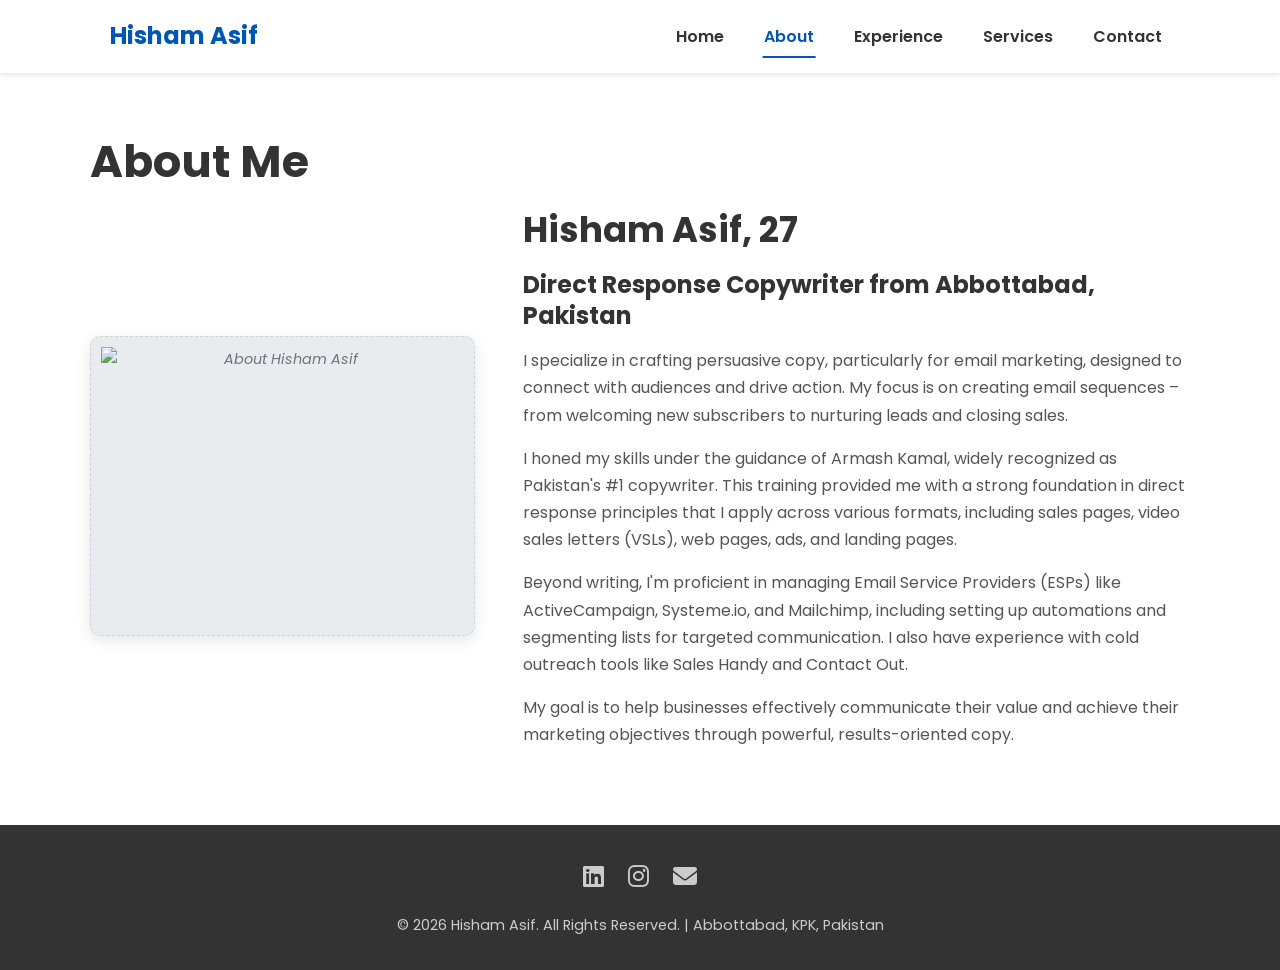
==== about.html @ 88cc2145 "Add files via upload" ====
<!DOCTYPE html>
<html lang="en">
<head>
    <meta charset="UTF-8">
    <meta name="viewport" content="width=device-width, initial-scale=1.0">
    <title>About Hisham Asif - Direct Response Copywriter</title>
    <link rel="stylesheet" href="style.css">
    <link rel="stylesheet" href="https://cdnjs.cloudflare.com/ajax/libs/font-awesome/6.5.2/css/all.min.css">
    <link rel="preconnect" href="https://fonts.googleapis.com">
    <link rel="preconnect" href="https://fonts.gstatic.com" crossorigin>
    <link href="https://fonts.googleapis.com/css2?family=Poppins:wght@300;400;600;700&display=swap" rel="stylesheet">
</head>
<body>
    <header>
        <nav class="navbar">
            <div class="container">
                <a href="index.html" class="logo">Hisham Asif</a>
                <ul class="nav-links">
                    <li><a href="index.html">Home</a></li>
                    <li><a href="about.html" class="active">About</a></li> 
                    <li><a href="experience.html">Experience</a></li>
                    <li><a href="services.html">Services</a></li>
                    <li><a href="contact.html">Contact</a></li>
                </ul>
                 <button class="menu-toggle" aria-label="Toggle navigation" aria-expanded="false">
                    <i class="fas fa-bars"></i> 
                </button>
            </div>
        </nav>
    </header>

    <main>
        <section class="container section-padding animate-on-scroll">
            <h1>About Me</h1>
            <div class="about-content">
                <div class="about-image">
                    <img src="images/about 1.jpg" alt="About Hisham Asif" class="placeholder-img">
                     </div>
                <div class="about-text">
                    <h2>Hisham Asif, 27</h2>
                    <h3>Direct Response Copywriter from Abbottabad, Pakistan</h3>
                    <p>I specialize in crafting persuasive copy, particularly for email marketing, designed to connect with audiences and drive action. My focus is on creating email sequences – from welcoming new subscribers to nurturing leads and closing sales.</p>
                    <p>I honed my skills under the guidance of Armash Kamal, widely recognized as Pakistan's #1 copywriter. This training provided me with a strong foundation in direct response principles that I apply across various formats, including sales pages, video sales letters (VSLs), web pages, ads, and landing pages.</p>
                    <p>Beyond writing, I'm proficient in managing Email Service Providers (ESPs) like ActiveCampaign, Systeme.io, and Mailchimp, including setting up automations and segmenting lists for targeted communication. I also have experience with cold outreach tools like Sales Handy and Contact Out.</p>
                    <p>My goal is to help businesses effectively communicate their value and achieve their marketing objectives through powerful, results-oriented copy.</p>
                </div>
            </div>
        </section>
    </main>

    <footer>
        <div class="container">
            <div class="social-links">
                <a href="https://www.linkedin.com/in/hisham-asif-b0612a239/" target="_blank" aria-label="LinkedIn"><i class="fab fa-linkedin"></i></a>
                <a href="https://www.instagram.com/hisham.protype/" target="_blank" aria-label="Instagram"><i class="fab fa-instagram"></i></a>
                <a href="mailto:hishamasif60@gmail.com" aria-label="Email"><i class="fas fa-envelope"></i></a>
            </div>
            <p>&copy; <span id="current-year"></span> Hisham Asif. All Rights Reserved. | Abbottabad, KPK, Pakistan</p>
        </div>
    </footer>

    <script src="script.js"></script>
</body>
</html>
---- style.css ----
/* General Styling & Variables */
:root {
    --primary-color: #0056b3; /* Example Blue */
    --secondary-color: #007bff;
    --accent-color: #ffc107; /* Example Yellow */
    --dark-color: #333;
    --light-color: #f8f9fa;
    --text-color: #555;
    --font-family: 'Poppins', sans-serif;
    --transition-speed: 0.3s ease;
}

/* Basic Reset */
* {
    box-sizing: border-box;
    margin: 0;
    padding: 0;
}

/* Smooth Scrolling */
html {
    scroll-behavior: smooth;
}

/* Body Styling - Flex column for sticky footer */
body {
    font-family: var(--font-family);
    line-height: 1.7;
    color: var(--text-color);
    background-color: #fff;
    display: flex;
    flex-direction: column;
    min-height: 100vh; /* Ensures body takes at least full viewport height */
}

/* Main Content Area - Grows to fill space */
main {
    flex-grow: 1;
}

/* Centered Container */
.container {
    max-width: 1100px;
    margin: 0 auto;
    padding: 0 20px; /* Padding on sides for smaller screens */
}

/* Typography */
h1, h2, h3 {
    color: var(--dark-color);
    margin-bottom: 1rem;
    line-height: 1.3;
}

h1 { font-size: 2.8rem; }
h2 { font-size: 2.2rem; }
h3 { font-size: 1.5rem; }

p {
    margin-bottom: 1rem;
}

a {
    color: var(--secondary-color);
    text-decoration: none;
    transition: color var(--transition-speed);
}

a:hover {
    color: var(--primary-color);
}

ul {
    list-style: none;
}

/* Images */
img {
    max-width: 100%; /* Responsive images */
    height: auto;
    display: block; /* Prevents extra space below images */
}

/* Section Padding */
.section-padding {
    padding: 60px 0;
}

/* Subtitle Styling */
.subtitle {
    font-size: 1.1rem;
    color: var(--text-color);
    margin-bottom: 2rem;
    text-align: center;
}

/* Header & Navigation */
.navbar {
    background-color: #fff;
    box-shadow: 0 2px 5px rgba(0,0,0,0.1); /* Subtle shadow */
    padding: 1rem 0;
    position: sticky; /* Makes navbar stick to top */
    top: 0;
    z-index: 1000; /* Ensures navbar stays on top */
}

.navbar .container {
    display: flex;
    justify-content: space-between;
    align-items: center;
}

.navbar .logo {
    font-size: 1.5rem;
    font-weight: 700;
    color: var(--primary-color);
}
.navbar .logo:hover {
    color: var(--secondary-color);
}


.navbar .nav-links {
    display: flex; /* Horizontal layout for links */
}

.navbar .nav-links li {
    margin-left: 1.5rem; /* Spacing between links */
}

.navbar .nav-links a {
    color: var(--dark-color);
    font-weight: 600;
    padding: 0.5rem;
    position: relative; /* For the underline effect */
    transition: color var(--transition-speed);
}
.navbar .nav-links a:hover {
    color: var(--primary-color);
}

/* Underline effect for nav links */
.navbar .nav-links a::after {
    content: '';
    position: absolute;
    bottom: -2px; /* Position underline slightly below text */
    left: 50%;
    transform: translateX(-50%);
    width: 0; /* Initially hidden */
    height: 2px;
    background-color: var(--primary-color);
    transition: width var(--transition-speed);
}

/* Show underline on hover or if active */
.navbar .nav-links a:hover::after,
.navbar .nav-links a.active::after {
    width: 80%;
}

/* Style for the active page link */
.navbar .nav-links a.active {
    color: var(--primary-color);
}

/* Mobile Menu Toggle Button (Hamburger) */
.menu-toggle {
    display: none; /* Hidden by default on larger screens */
    background: none;
    border: none;
    font-size: 1.5rem;
    color: var(--dark-color);
    cursor: pointer;
    padding: 0.5rem;
}

/* Hero Section (Home Page) */
.hero-section {
    /* Optional gradient overlay on background image */
    background: linear-gradient(to right, rgba(248, 249, 250, 0.95), rgba(248, 249, 250, 0.8)), url('images/hero-bg-placeholder.jpg');
    background-color: var(--light-color); /* Fallback solid color */
    background-size: cover;
    background-position: center;
    padding: 80px 0;
    min-height: 70vh; /* Give it some height */
    display: flex; /* Use flex to center content vertically */
    align-items: center;
}

.hero-section .container {
    display: flex;
    align-items: center;
    justify-content: space-between;
    gap: 2rem;
}

.hero-content {
    flex: 1; /* Takes available space */
    text-align: left;
}

.hero-content h1 {
    font-size: 3.5rem;
    margin-bottom: 0.5rem;
    color: var(--primary-color);
    font-weight: 700;
}

.hero-content h2 {
    font-size: 1.8rem;
    margin-bottom: 1rem;
    font-weight: 400;
}
/* Style the secondary part of the headline */
.hero-content h2 span {
    font-weight: 600;
    color: var(--secondary-color);
}


.hero-content p {
    font-size: 1.1rem;
    margin-bottom: 2rem;
    max-width: 600px; /* Limit width for readability */
}

.hero-image {
    flex-basis: 300px; /* Fixed base size for image container */
    flex-shrink: 0; /* Prevent shrinking */
    text-align: center;
}

/* Style the hero image (circular) */
.hero-image img {
    border-radius: 50%;
    width: 250px;
    height: 250px;
    object-fit: cover; /* Ensures image covers the area */
    border: 5px solid #fff; /* White border */
    box-shadow: 0 4px 15px rgba(0,0,0,0.1); /* Soft shadow */
}

/* Call to Action Button Styling */
.cta-button {
    display: inline-block;
    background-color: var(--primary-color);
    color: #fff;
    padding: 12px 25px;
    border-radius: 25px; /* Pill shape */
    font-weight: 600;
    text-transform: uppercase;
    letter-spacing: 1px;
    transition: background-color var(--transition-speed), transform var(--transition-speed), box-shadow var(--transition-speed);
    margin: 5px 10px 5px 0; /* Spacing around buttons */
    border: 2px solid var(--primary-color);
    box-shadow: 0 2px 5px rgba(0, 0, 0, 0.1);
}

.cta-button:hover {
    background-color: var(--secondary-color);
    border-color: var(--secondary-color);
    transform: translateY(-3px); /* Slight lift effect */
    box-shadow: 0 4px 8px rgba(0, 0, 0, 0.2);
    color: #fff; /* Ensure text remains white */
}

/* Secondary Button Style (Outline) */
.cta-button.secondary {
    background-color: transparent;
    color: var(--primary-color);
    border: 2px solid var(--primary-color);
}

.cta-button.secondary:hover {
    background-color: var(--primary-color);
    color: #fff;
}

/* Intro Services Highlights (Home Page) */
#intro-services h2 {
    text-align: center;
    margin-bottom: 3rem;
}
.service-highlights {
    display: grid;
    /* Creates responsive columns: min 250px wide, max 1fr (equal share) */
    grid-template-columns: repeat(auto-fit, minmax(250px, 1fr));
    gap: 2rem;
    text-align: center;
}

.highlight-item i { /* Icon styling */
    color: var(--primary-color);
    margin-bottom: 1rem;
}

.highlight-item h3 {
    margin-bottom: 0.5rem;
    font-size: 1.3rem;
}

/* About Page Specific Styles */
.about-content {
    display: flex;
    gap: 3rem;
    align-items: center;
}
.about-image {
    flex-basis: 35%; /* Image takes ~1/3 width */
    flex-shrink: 0;
}
.about-image img {
    border-radius: 10px;
    box-shadow: 0 4px 15px rgba(0,0,0,0.1);
}
.about-text {
    flex: 1; /* Text takes remaining space */
}

/* Experience Page Specific Styles */
.experience-grid {
    display: grid;
    grid-template-columns: repeat(auto-fit, minmax(300px, 1fr));
    gap: 2rem;
}

.experience-card {
    background-color: var(--light-color);
    padding: 2rem;
    border-radius: 8px;
    box-shadow: 0 2px 8px rgba(0,0,0,0.05);
    transition: transform var(--transition-speed), box-shadow var(--transition-speed);
    display: flex;
    flex-direction: column;
    align-items: center; /* Center content horizontally */
    text-align: center;
}

.experience-card:hover {
    transform: translateY(-5px); /* Lift card on hover */
    box-shadow: 0 5px 15px rgba(0,0,0,0.1);
}

.experience-card i.fas { /* Icon styling within cards */
    color: var(--primary-color);
    margin-bottom: 1rem;
}

/* List styling within experience cards */
.experience-card ul {
    margin-top: 1rem;
    padding-left: 0; /* Remove default padding */
    width: 100%; /* Ensure list takes full width for centering */
}
.experience-card li {
    margin-bottom: 0.5rem;
    display: flex;
    align-items: center;
    justify-content: center; /* Center list items */
    gap: 0.5rem; /* Space between icon and text */
    font-size: 0.95rem;
}
.experience-card li i.fa-check-circle { /* Checkmark icon style */
    color: #28a745; /* Green */
    font-size: 0.9em;
    flex-shrink: 0; /* Prevent icon from shrinking */
}
/* Tool Logos Section (Experience Page) */
.tool-logos {
    margin-top: 3rem;
    text-align: center;
    padding-top: 2rem;
    border-top: 1px solid #eee; /* Separator line */
}
.tool-logos h4 {
     margin-bottom: 1.5rem;
     color: var(--dark-color);
}
.tool-logo {
    height: 40px; /* Control logo height */
    width: auto; /* Maintain aspect ratio */
    margin: 0 15px;
    opacity: 0.8;
    transition: opacity var(--transition-speed);
    vertical-align: middle; /* Align logos nicely */
}
.tool-logo:hover {
    opacity: 1;
}

/* Services Page Specific Styles */
.services-grid {
    display: grid;
    grid-template-columns: repeat(auto-fit, minmax(300px, 1fr));
    gap: 2rem;
    margin-bottom: 3rem;
}

.service-item {
    background-color: #fff;
    padding: 2rem;
    border: 1px solid #eee;
    border-radius: 8px;
    box-shadow: 0 2px 8px rgba(0,0,0,0.05);
    transition: transform var(--transition-speed), box-shadow var(--transition-speed);
    display: flex; /* Use flex for better control */
    flex-direction: column;
}

.service-item:hover {
     transform: translateY(-5px);
    box-shadow: 0 5px 15px rgba(0,0,0,0.1);
}

.service-item i.fas { /* Icon styling */
    color: var(--primary-color);
    margin-bottom: 1rem;
    align-self: flex-start; /* Align icon to the start */
}

/* List styling within service items */
.service-item ul {
    margin-top: 1rem;
    padding-left: 1.2rem; /* Indent list */
    list-style: disc; /* Use standard bullets */
    flex-grow: 1; /* Allows list to take up space if needed */
}

.service-item li {
    margin-bottom: 0.5rem;
    font-size: 0.95rem;
}

/* Call to Action Section (Services Page) */
.cta-section {
    background-color: var(--light-color);
    text-align: center;
    padding: 3rem 1rem;
    border-radius: 8px;
    margin-top: 2rem;
}

.cta-section h2 {
     color: var(--primary-color);
     margin-bottom: 0.5rem;
}
.cta-section p {
    margin-bottom: 1.5rem;
}

/* Contact Page Specific Styles */
.contact-container {
    display: grid;
    /* Two columns: info takes less space, form takes more */
    grid-template-columns: 1fr 1.5fr;
    gap: 3rem;
    align-items: start; /* Align items to the top of their grid cells */
}

.contact-info h3, .contact-form h3 {
    margin-bottom: 1.5rem;
    color: var(--primary-color);
}

/* Contact details styling */
.contact-info p {
    margin-bottom: 1rem;
    display: flex;
    align-items: center;
    gap: 0.7rem; /* Space between icon and text */
    font-size: 1.05rem;
}
.contact-info i { /* Icon alignment */
    color: var(--secondary-color);
    width: 20px;
    text-align: center;
    flex-shrink: 0;
}
/* Social links in contact info */
.contact-social-links {
    margin-top: 1.5rem;
}
.contact-social-links a {
    margin-right: 1rem;
    color: var(--dark-color);
    font-size: 1.2rem; /* Adjust icon size */
    transition: color var(--transition-speed);
}
.contact-social-links a:hover {
    color: var(--primary-color);
}
.contact-social-links i { /* Override width for social icons */
    width: auto;
}

/* Contact Form Styling */
.contact-form .form-group {
    margin-bottom: 1.5rem;
}

.contact-form label {
    display: block;
    margin-bottom: 0.5rem;
    font-weight: 600;
    color: var(--dark-color);
}

.contact-form input[type="text"],
.contact-form input[type="email"],
.contact-form textarea {
    width: 100%;
    padding: 12px;
    border: 1px solid #ccc;
    border-radius: 5px;
    font-family: inherit; /* Use body font */
    font-size: 1rem;
    transition: border-color var(--transition-speed), box-shadow var(--transition-speed);
}

/* Focus effect for form fields */
.contact-form input:focus,
.contact-form textarea:focus {
    outline: none;
    border-color: var(--primary-color);
    box-shadow: 0 0 5px rgba(0, 86, 179, 0.2);
}

.contact-form textarea {
    resize: vertical; /* Allow vertical resize only */
    min-height: 120px; /* Minimum height for textarea */
}

/* Submit button styling */
.contact-form button[type="submit"] {
    width: auto; /* Don't force full width */
    cursor: pointer;
    margin-top: 0; /* Reset margin from cta-button base style */
}

/* Footer Styling */
footer {
    background-color: var(--dark-color);
    color: #ccc;
    text-align: center;
    padding: 2rem 0;
    margin-top: auto; /* Pushes footer to bottom in flex container */
}

footer .social-links {
    margin-bottom: 1rem;
}

footer .social-links a {
    color: #ccc;
    margin: 0 10px;
    font-size: 1.5rem; /* Footer icon size */
    transition: color var(--transition-speed);
}

footer .social-links a:hover {
    color: var(--accent-color); /* Use accent color on hover */
}

footer p {
    font-size: 0.9rem;
    margin-bottom: 0;
}
footer p a { /* Link styling in footer */
    color: #ccc;
    text-decoration: underline;
}
footer p a:hover {
     color: var(--accent-color);
}

/* Placeholder Styles (Visible when images are missing) */
.placeholder-img {
    background-color: #e9ecef; /* Light grey background */
    border: 1px dashed #ced4da; /* Dashed border */
    display: flex;
    align-items: center;
    justify-content: center;
    color: #6c757d; /* Grey text */
    font-style: italic;
    font-size: 0.9rem;
    min-height: 150px; /* Default minimum height */
    text-align: center;
    padding: 10px;
}
/* Specific placeholder sizes */
.hero-image .placeholder-img {
    width: 250px;
    height: 250px;
    border-radius: 50%;
    min-height: 0; /* Override default min-height */
}
.about-image .placeholder-img {
    min-height: 300px;
    border-radius: 10px;
}
.service-img-placeholder {
    min-height: 100px;
    margin-top: 1rem;
    border-radius: 5px;
}
.contact-img-placeholder {
     min-height: 200px;
     margin-top: 2rem;
     border-radius: 8px;
}
.tool-logo.placeholder-img {
    height: 40px;
    width: 100px; /* Example width for logos */
    min-height: 0;
    padding: 5px;
    border-radius: 4px;
}

/* Animation Styling */
.animate-on-scroll {
    opacity: 0; /* Start hidden */
    transform: translateY(30px); /* Start slightly lower */
    transition: opacity 0.6s ease-out, transform 0.6s ease-out;
}

/* Style when element becomes visible */
.animate-on-scroll.is-visible {
    opacity: 1;
    transform: translateY(0);
}

/* Responsive Design - Media Queries */

/* Tablets and smaller devices */
@media (max-width: 992px) {
    .hero-section .container {
        flex-direction: column; /* Stack hero content and image */
        text-align: center;
    }
    .hero-content {
        text-align: center;
        margin-bottom: 2rem;
    }
     .hero-content h1 {
        font-size: 3rem;
    }
     .hero-content h2 {
        font-size: 1.6rem;
    }
     .hero-image {
        flex-basis: auto; /* Reset basis */
        margin-top: 2rem;
    }
    .hero-image img {
        width: 220px;
        height: 220px;
    }

    .about-content {
        flex-direction: column; /* Stack about image and text */
    }
    .about-image {
        margin-bottom: 2rem;
        max-width: 400px; /* Limit image size */
        align-self: center;
    }

    .contact-container {
        grid-template-columns: 1fr; /* Single column layout for contact */
        gap: 2rem;
    }
    .contact-info {
        text-align: center;
    }
     .contact-info p {
        justify-content: center; /* Center contact details */
    }
    .contact-img-placeholder {
        max-width: 300px;
        margin-left: auto;
        margin-right: auto;
    }
}

/* Mobile devices */
@media (max-width: 768px) {
    h1 { font-size: 2.2rem; }
    h2 { font-size: 1.8rem; }

    .navbar .container {
        position: relative; /* Needed for absolute positioning of mobile nav */
    }

    /* Hide desktop nav links */
    .navbar .nav-links {
        display: none;
        flex-direction: column; /* Stack links vertically */
        position: absolute;
        top: 100%; /* Position below the navbar */
        left: 0;
        width: 100%;
        background-color: #fff;
        box-shadow: 0 5px 10px rgba(0,0,0,0.1);
        padding: 0; /* Remove padding */
        border-top: 1px solid #eee;
    }

     /* Class added by JS to show mobile nav */
     .navbar .nav-links.active {
        display: flex;
    }

    .navbar .nav-links li {
        margin: 0; /* Remove horizontal margin */
        text-align: center;
        width: 100%;
    }

    .navbar .nav-links a {
        display: block; /* Make links take full width */
        padding: 1rem;
        border-bottom: 1px solid #eee; /* Separator lines */
    }
     /* Remove underline effect on mobile */
     .navbar .nav-links a::after {
        display: none;
    }
     /* Remove border from last link */
     .navbar .nav-links li:last-child a {
         border-bottom: none;
     }


    /* Show hamburger icon */
    .menu-toggle {
        display: block;
    }

    /* Adjust hero section further for mobile */
    .hero-section {
        padding: 60px 0;
        min-height: 50vh;
    }
    .hero-content h1 {
        font-size: 2.5rem;
    }
    .hero-image img {
        width: 180px;
        height: 180px;
    }

    /* Adjust grid gaps for smaller screens */
    .experience-grid, .services-grid, .service-highlights {
        gap: 1.5rem;
    }

    /* Adjust padding for sections */
    .section-padding {
        padding: 40px 0;
    }

    /* Reduce footer padding */
    footer {
        padding: 1.5rem 0;
    }
    footer .social-links a {
        font-size: 1.3rem;
    }
    footer p {
        font-size: 0.8rem;
    }
}
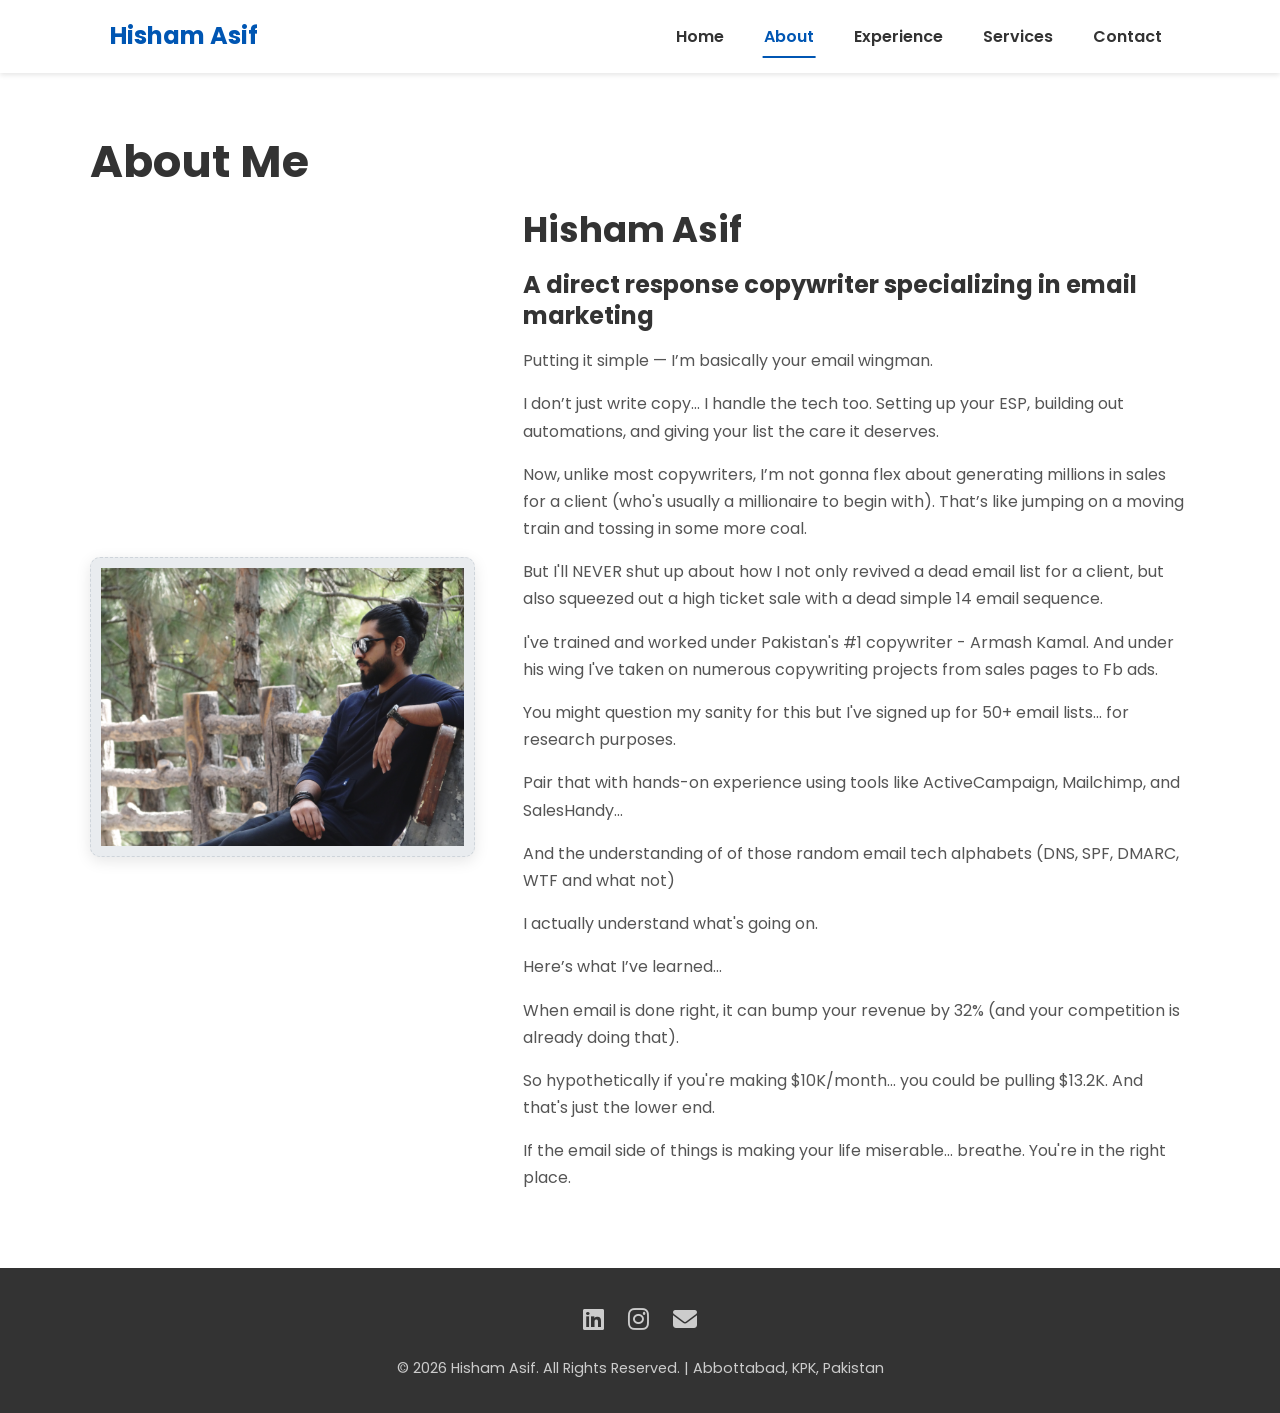
==== commit c5ff8bc5: "Update about.html" ====
--- a/about.html
+++ b/about.html
@@ -37,12 +37,21 @@
                     <img src="images/about 1.jpg" alt="About Hisham Asif" class="placeholder-img">
                      </div>
                 <div class="about-text">
-                    <h2>Hisham Asif, 27</h2>
-                    <h3>Direct Response Copywriter from Abbottabad, Pakistan</h3>
-                    <p>I specialize in crafting persuasive copy, particularly for email marketing, designed to connect with audiences and drive action. My focus is on creating email sequences – from welcoming new subscribers to nurturing leads and closing sales.</p>
-                    <p>I honed my skills under the guidance of Armash Kamal, widely recognized as Pakistan's #1 copywriter. This training provided me with a strong foundation in direct response principles that I apply across various formats, including sales pages, video sales letters (VSLs), web pages, ads, and landing pages.</p>
-                    <p>Beyond writing, I'm proficient in managing Email Service Providers (ESPs) like ActiveCampaign, Systeme.io, and Mailchimp, including setting up automations and segmenting lists for targeted communication. I also have experience with cold outreach tools like Sales Handy and Contact Out.</p>
-                    <p>My goal is to help businesses effectively communicate their value and achieve their marketing objectives through powerful, results-oriented copy.</p>
+                    <h2>Hisham Asif</h2>
+                    <h3>A direct response copywriter specializing in email marketing</h3>
+                    <p>Putting it simple — I’m basically your email wingman.</p>
+                    <p>I don’t just write copy... I handle the tech too. Setting up your ESP, building out automations, and giving your list the care it deserves.</p>
+                    <p>Now, unlike most copywriters, I’m not gonna flex about generating millions in sales for a client (who's usually a millionaire to begin with). That’s like jumping on a moving train and tossing in some more coal.</p>
+                    <p>But I'll NEVER shut up about how I not only revived a dead email list for a client, but also squeezed out a high ticket sale with a dead simple 14 email sequence.</p>
+                    <p>I've trained and worked under Pakistan's #1 copywriter - Armash Kamal. And under his wing I've taken on numerous copywriting projects from sales pages to Fb ads.</p>
+                    <p>You might question my sanity for this but I've signed up for 50+ email lists... for research purposes.</p>
+                    <p>Pair that with hands-on experience using tools like ActiveCampaign, Mailchimp, and SalesHandy...</p>
+                    <p>And the understanding of of those random email tech alphabets (DNS, SPF, DMARC, WTF and what not)</p>
+                    <p>I actually understand what's going on.</p>
+                    <p>Here’s what I’ve learned...</p> 
+                    <p>When email is done right, it can bump your revenue by 32% (and your competition is already doing that).</p> 
+                    <p>So hypothetically if you're making $10K/month... you could be pulling $13.2K. And that's just the lower end.</p>
+                    <p>If the email side of things is making your life miserable... breathe. You're in the right place.</p>
                 </div>
             </div>
         </section>
